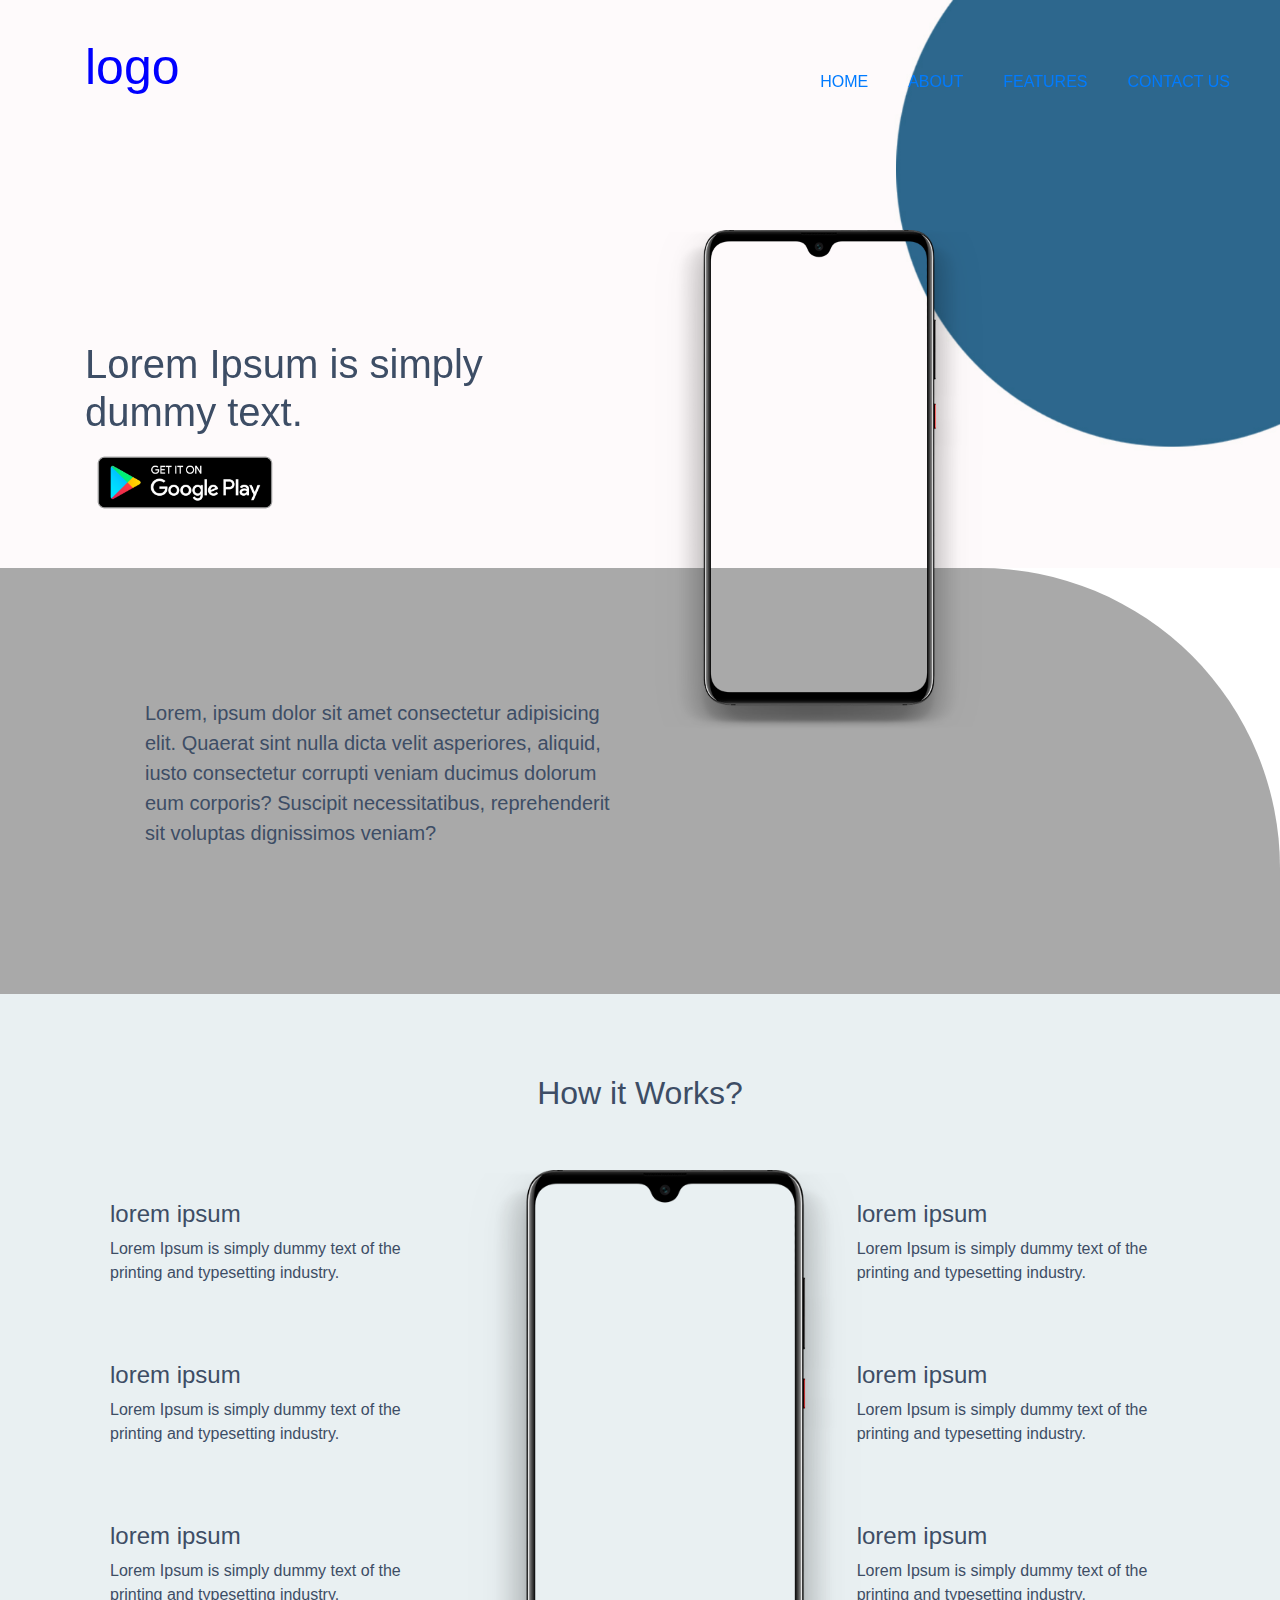
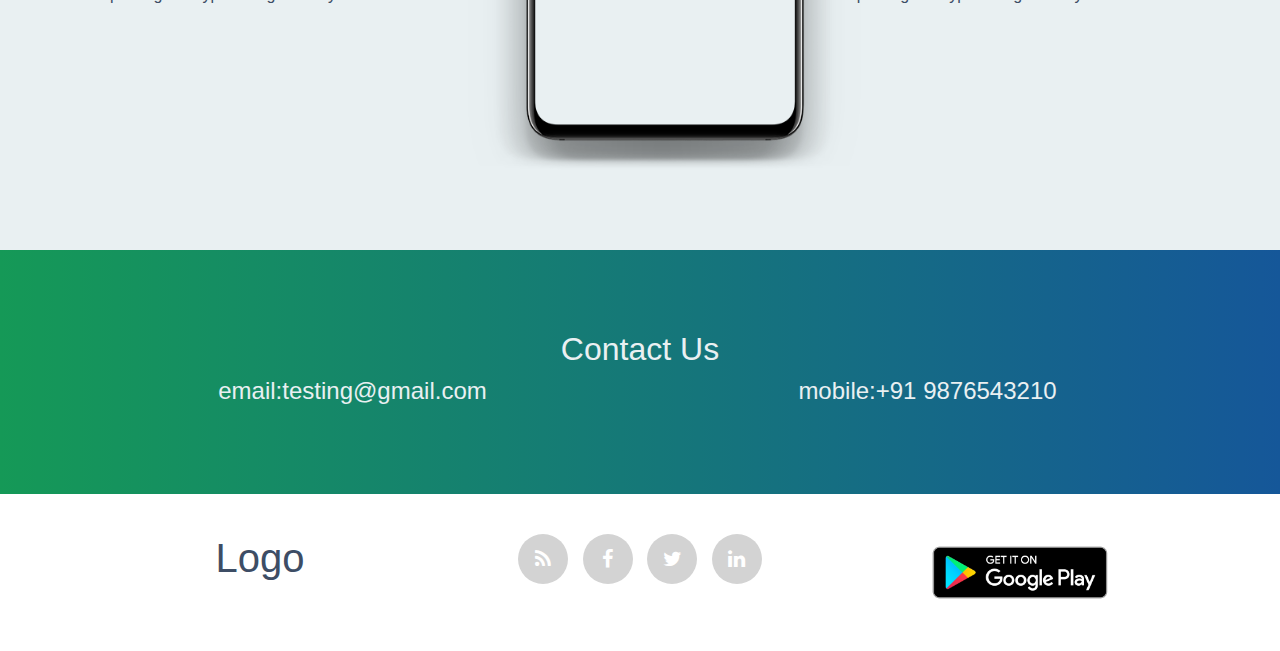
==== index.html @ af3a042c "varadhy" ====
<!DOCTYPE html>
<html>
    <head>
        <title>Varadhy</title>
        <meta charset="utf-8">
        <meta name="viewport" content="width=device-width, initial-scale=1.0">
       <link rel="stylesheet" href="https://stackpath.bootstrapcdn.com/bootstrap/4.3.1/css/bootstrap.min.css">
       <link rel="stylesheet" href="https://maxcdn.bootstrapcdn.com/font-awesome/4.7.0/css/font-awesome.min.css">
       <script src="https://stackpath.bootstrapcdn.com/bootstrap/4.3.1/js/bootstrap.min.js"></script>
<link href="Assets/css/style.css" rel="stylesheet">
        <link href="images/favicon.png" rel="shortcut icon">
        <link href="https://stackpath.bootstrapcdn.com/font-awesome/4.7.0/css/font-awesome.min.css" rel="stylesheet">
       
    </head>
    <body>
        <header id="header">
            <div id='menu-bar' class='animated fadeIn '>
                <div class='container'>
                    <div class='logo'>
                        logo
                    </div>
                    <nav id="nav" class='nav fixed-top'>
                        <ul id="nav-inner"class='nav-inner ml-auto'>
                            <li class='current'><a href="#header">Home</a></li>
                            <li><a href="#about">About</a></li>
                            <li><a href="#features">Features</a></li>
                        <li><a href="#contact">Contact Us</a></li>
                        </ul>
                    </nav>
                </div>
            </div>    
            <div class="container">
			<div class='row'>					
				<div class='main_content col-sm-10 col-sm-offset-1 col-md-7 col-md-offset-0 col-md-push-5 col-lg-6 col-lg-push-6 animated fadeInRight'>
					<h1>Lorem Ipsum is simply dummy text.</h1>
					<div id='header-btn'>	
						<a href="#"><img src="Assets/images/google-play-badge.png"></a>
					</div>
				</div>
				<div class='col-xs-10 col-xs-offset-1 col-sm-6 col-sm-offset-3 col-md-5 col-md-offset-0 col-md-pull-7 col-lg-5 col-lg-pull-6 col-lg-offset-1'>
					<img src="Assets/images/androidmob.png" id='header-img' class='img-responsive animated fadeInUp' alt>
				</div>
			</div>
        </div>

        </header>
        <!--about-->
        <section id="about">
            <div class="container">
                <div class="row" >
                     <!-- <div class="col-md-6">
                        <img src="Assets/images/logo.jpg" src="varadhy" style="width: 200px;">
                     </div> -->
                     <div class="col-md-6  col-sm-12">
                         <p>Lorem, ipsum dolor sit amet consectetur adipisicing elit. Quaerat sint nulla dicta velit asperiores, aliquid, iusto consectetur corrupti veniam ducimus dolorum eum corporis? Suscipit necessitatibus, reprehenderit sit voluptas dignissimos veniam?</p>
                     </div>
                     <div class="col-md-6">
                     </div>
                </div>
            </div>
        </section>
        <!-- features-->
        <section id="features">
            <div class="container">
               <div class='wow fadeInDown'>
				<h2>How it Works?</h2>
			    </div>
			<div class='row features'>	
				<div class='col-sm-12 col-md-4 col-lg-4 left wow fadeInLeft'>
					<div class='row'>
						<div class='col-sm-12 col-md-12 col-lg-12'>
							<h4>lorem ipsum</h4>
							<p>Lorem Ipsum is simply dummy text of the printing and typesetting industry.</p>
						</div>
						<div class='col-sm-12 col-md-12 col-lg-12'>
							<h4>lorem ipsum</h4>
							<p>Lorem Ipsum is simply dummy text of the printing and typesetting industry.</p>
						</div>
						<div class='col-sm-12 col-md-12 col-lg-12'>
							<h4>lorem ipsum</h4>
							<p>Lorem Ipsum is simply dummy text of the printing and typesetting industry.</p>
						</div>
                    </div>
				</div>
                <div class='col-sm-12 col-md-4 col-lg-4'>
                        <img src="Assets/images/androidmob.png" alt="android">
                </div>

                <div class='col-sm-12 col-md-4 col-lg-4 right wow fadeInLeft'>
					<div class='row'>
						<div class='col-sm-12 col-md-12 col-lg-12'>
							<h4>lorem ipsum</h4>
							<p>Lorem Ipsum is simply dummy text of the printing and typesetting industry.</p>
						</div>
						<div class='col-sm-12 col-md-12 col-lg-12'>
							<h4>lorem ipsum</h4>
							<p>Lorem Ipsum is simply dummy text of the printing and typesetting industry.</p>
						</div>
						<div class='col-sm-12 col-md-12 col-lg-12'>
							<h4>lorem ipsum</h4>
							<p>Lorem Ipsum is simply dummy text of the printing and typesetting industry.</p>
						</div>
                    </div>
				</div>

			</div>
				
			</div>   
            </div>
        </section>   


        <section id="contact">
            <div>
                <div>
                    <h2>Contact Us</h2>
                </div>
                <div class="row">
                    <div class="col-md-6" id="email">
                        <h4>email:<span>testing@gmail.com</span></h4>
                    </div>
                    
                    <div class="col-md-6" id="mobile">
                        <h4>mobile:<span>+91 9876543210</span></h4>
                    </div>
                </div>
            </div>

        </section>
        
<footer id='footer'>
    <div class="container">
        <div class="row" style="text-align: center">
            <div class="col-md-4 col-sm-12">
            <!-- <h2><img src="img/logo.png" alt></h2> -->
            <h1>Logo</h1>
            </div>
            <div class="col-md-4 col-sm-12">
            <ul class="social-network social-circle">
                <li><a href="#" class="icoRss" title="Rss"><i class="fa fa-rss"></i></a></li>
                <li><a href="#" class="icoFacebook" title="Facebook"><i class="fa fa-facebook"></i></a></li>
                <li><a href="#" class="icoTwitter" title="Twitter"><i class="fa fa-twitter"></i></a></li>
                <li><a href="#" class="icoLinkedin" title="Linkedin"><i class="fa fa-linkedin"></i></a></li>
            </ul>
            </div>
            <div id="footer_button" class="col-md-4 col-sm-12">
                <a href="#"><img src="Assets/images/google-play-badge.png"></a>
            </div>
        </div>
    </div>
</footer>
<script>
   jQuery(document).ready(function ($) {
        // Scroll to the desired section on click
        // Make sure to add the `data-scroll` attribute to your `<a>` tag.
        // Example: 
        // `<a data-scroll href="#my-section">My Section</a>` will scroll to an element with the id of 'my-section'.
        function scrollToSection(event) {
            event.preventDefault();
            var $section = $($(this).attr('href'));
            $('html, body').animate({
                scrollTop: $section.offset().top
            }, 500);
        }
        $('[data-scroll]').on('click', scrollToSection);
    }(jQuery));
</script>
<script src="Assets/js/jquery.smooth-scroll.min.js" type="text/javascript" ></script>
    </body>
</html>
---- Assets/css/style.css ----
body{
	color:#3d4d65 !important
}

@media only screen and (max-width: 768px) {
	/* For mobile phones: */
	#about{
	margin-top: 500px;
	}
	.features img {
		
		height: 200px;
		width: 250px;	
	}
	#nav{
		display:none;
	}
	#menu-bar  .logo{
	font-size: 50px;
	float: left;
	color: blue;
	position:fixed;
	}
	#contact h4{
		float: left;
	}
}

/**********************
****** Header****
**********************/
header{
    background: url("../images/head.jpg");
	background-size: cover;
	min-height: 568px;
	max-height: 900px;

}
header .container{
	position: relative;
	z-index: 3;
}
#header-img{
	margin: 90px auto -400px;
height:500px;
}

div > a.btn:nth-of-type(2){
	margin-left: 30px;
}
#svg-header{
	position: absolute;
	top: -150%;
	left: -50%;
	width: 200%;
	height: 300%;
	transform: rotate(0deg);
	-webkit-transform: rotate(0deg);
	-ms-transform: rotate(0deg);
	transition: all 1s ease-out;
}

/**********************
******2. Menu Bar****
**********************/
#menu-bar {
	display: block;
	width: 100%;
	height: 100px;
	margin-bottom: 40px;
	padding: 30px  ;
	color: #fff;
	position: relative;
	z-index: 2;
}

#menu-bar  .logo{
	font-size: 50px;
	float: left;
	color: blue;
}

#menu-bar  .logo img{
	position: relative;
	top: 4px;
}
.nav{
	float:right;
	padding: 30px 50px 0 0;
}
.nav ul{
	margin: 0;
}
.nav li{
float: left;
	list-style-type: none;
	margin-left: 40px;
	text-transform: uppercase;
	position: relative;
}
.nav li:not(.current):hover:after {
	opacity: 0.6;
	bottom: -8px;
}
/* #nav{
	margin:0 40px 0 40px;
} */
#nav ul{
	margin: 40px 0 0;
}

/* #nav li a{
	color: #fff;
} */








.main_content {
	margin-top: 200px;
	 
}
.img-responsive {

	margin-bottom: 20px;
}

#header-btn img{
	width:200px;
	align-content: center;	
}


section{
	padding:80px;
}

/**********************
******features****
**********************/

#features{

	background-color:#e9f0f2;
}

#features h2{
	text-align: center;
	padding-bottom: 50px;
}
.features img {
	height: 600px;
	float: left;
	
}

.col-sm-12.col-md-12.col-lg-12 {
	padding: 30px;
}

/**********************
******about****
**********************/
#about {
	background-color: darkgrey;
	border-top-right-radius: 300px;
}
#about h2{
	text-align: center;
}
#about .row{
	padding:50px;
}
#about p{
	font-size: 20px;

}
/**********************
******contact us****
**********************/
#contact{
	background: #159957;
	/* fallback for old browsers */
	background: -webkit-linear-gradient(to right, #159957, #155799);
	/* Chrome 10-25, Safari 5.1-6 */
	background: linear-gradient(to right, #159957, #155799);
	/* W3C, IE 10+/ Edge, Firefox 16+, Chrome 26+, Opera 12+, Safari 7+ */
	color:#e9f0f2;
	 font-family: Verdana, Geneva,sans-serif;
	 text-align: center;
}
#contact h1{
	padding-bottom: 20px;
}
#contact h1{
font-size: 10vw;
}
/**********************
******footer****
**********************/
/* footer social icons */
ul.social-network {
	list-style: none;
	display: inline;
	margin-left:0 !important;
	padding: 0;
}
ul.social-network li {
	display: inline;
	margin: 0 5px;
}


/* footer social icons */
footer{
	margin:40px;
}
#footer_button a img{
	width:200px;
}


.social-network a.icoRss:hover {
	background-color: #F56505;
}
.social-network a.icoFacebook:hover {
	background-color:#3B5998;
}
.social-network a.icoTwitter:hover {
	background-color:#33ccff;
}
.social-network a.icoGoogle:hover {
	background-color:#BD3518;
}
.social-network a.icoVimeo:hover {
	background-color:#0590B8;
}
.social-network a.icoLinkedin:hover {
	background-color:#007bb7;
}
.social-network a.icoRss:hover i, .social-network a.icoFacebook:hover i, .social-network a.icoTwitter:hover i,
.social-network a.icoGoogle:hover i, .social-network a.icoVimeo:hover i, .social-network a.icoLinkedin:hover i {
	color:#fff;
}
a.socialIcon:hover, .socialHoverClass {
	color:#44BCDD;
}

.social-circle li a {
	display:inline-block;
	position:relative;
	margin:0 auto 0 auto;
	-moz-border-radius:50%;
	-webkit-border-radius:50%;
	border-radius:50%;
	text-align:center;
	width: 50px;
	height: 50px;
	font-size:20px;
}
.social-circle li i {
	margin:0;
	line-height:50px;
	text-align: center;
}

.social-circle li a:hover i, .triggeredHover {
	-moz-transform: rotate(360deg);
	-webkit-transform: rotate(360deg);
	-ms--transform: rotate(360deg);
	transform: rotate(360deg);
	-webkit-transition: all 0.2s;
	-moz-transition: all 0.2s;
	-o-transition: all 0.2s;
	-ms-transition: all 0.2s;
	transition: all 0.2s;
}
.social-circle i {
	color: #fff;
	-webkit-transition: all 0.8s;
	-moz-transition: all 0.8s;
	-o-transition: all 0.8s;
	-ms-transition: all 0.8s;
	transition: all 0.8s;
}

.social-circle a {
 background-color: #D3D3D3;   
}
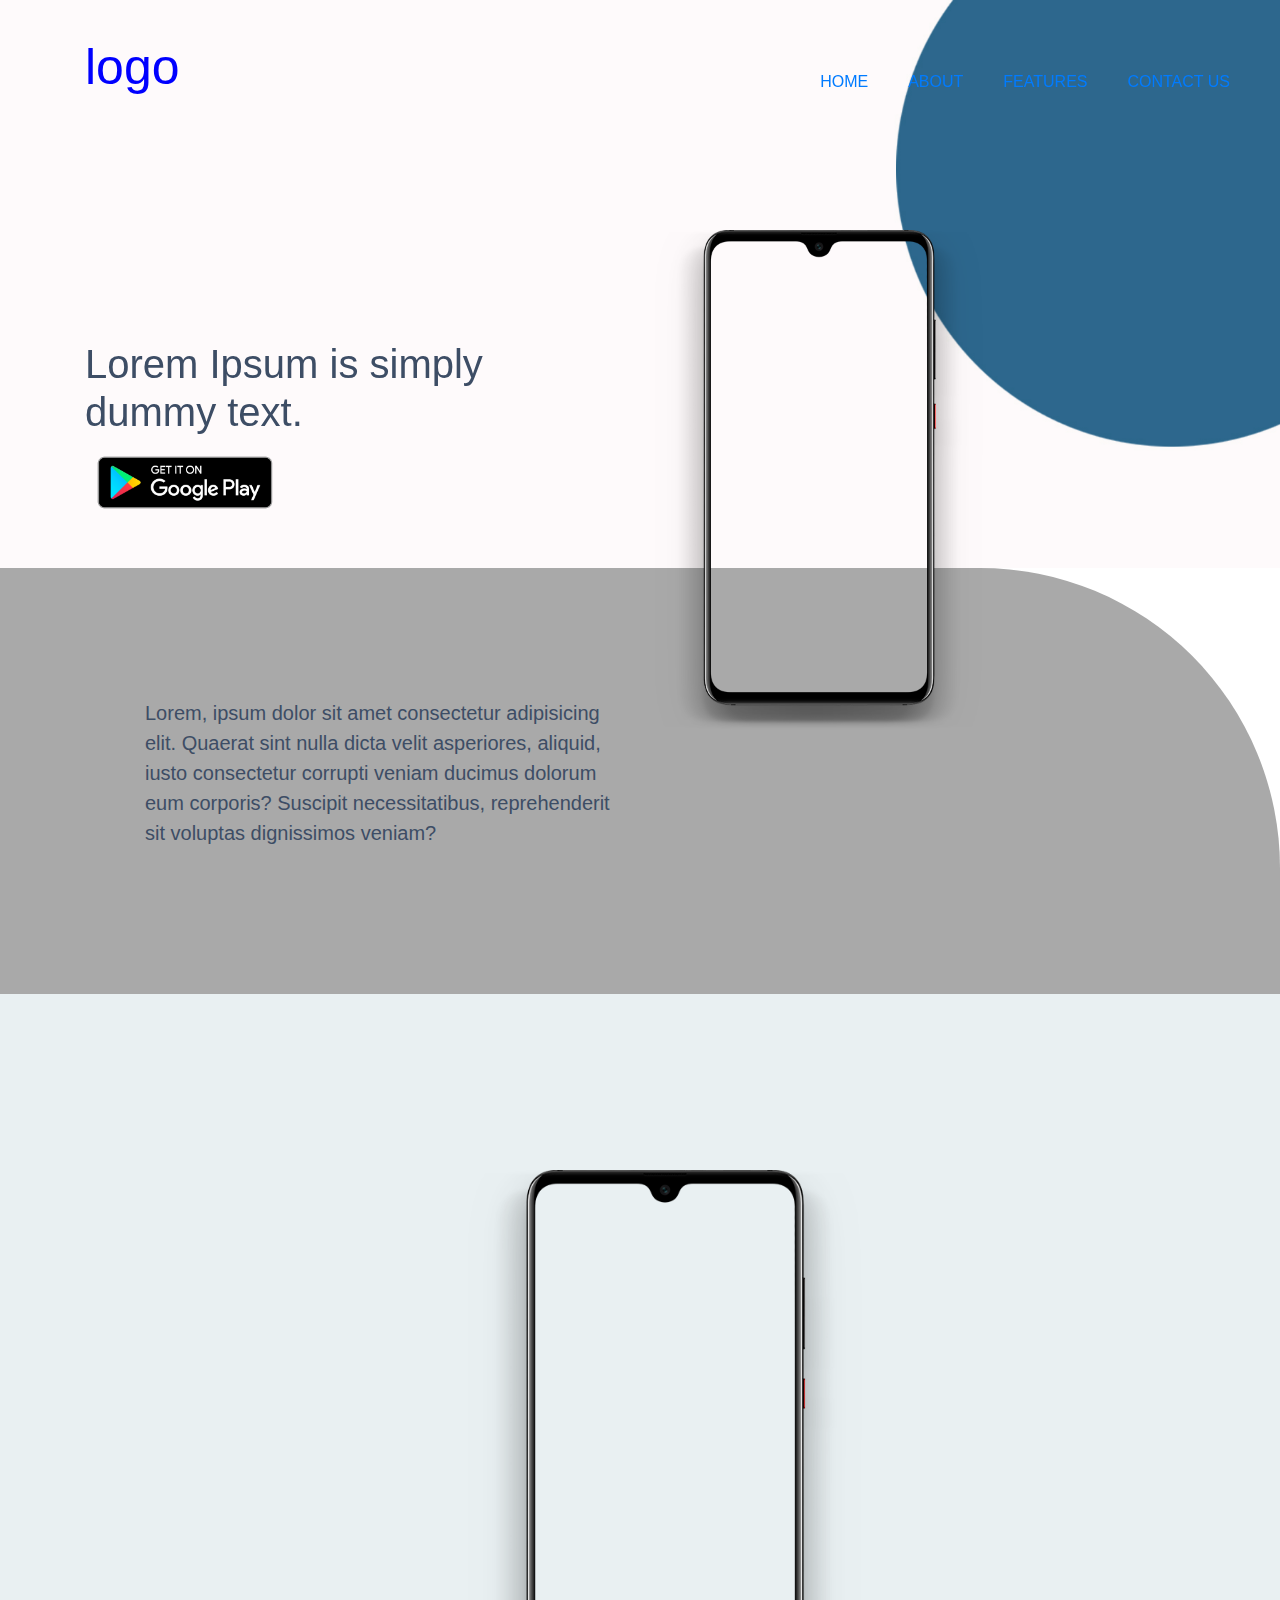
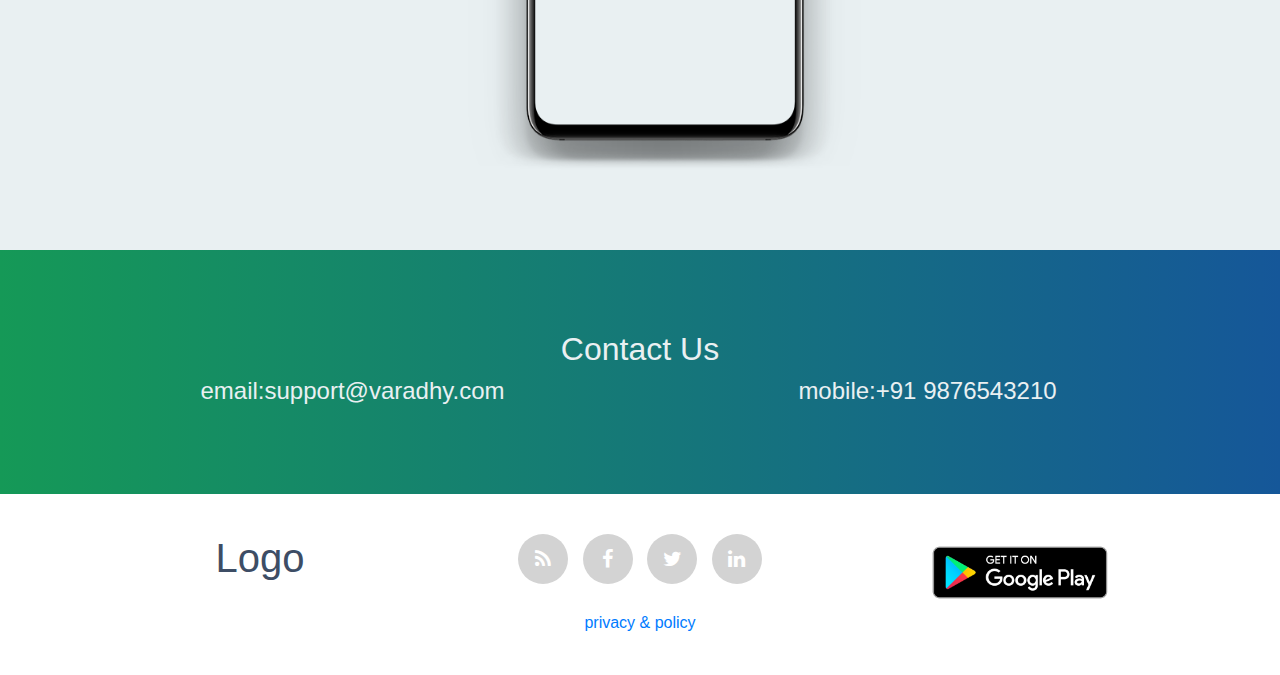
==== commit d225e7c6: "update 5:8" ====
--- a/index.html
+++ b/index.html
@@ -6,13 +6,22 @@
         <meta name="viewport" content="width=device-width, initial-scale=1.0">
        <link rel="stylesheet" href="https://stackpath.bootstrapcdn.com/bootstrap/4.3.1/css/bootstrap.min.css">
        <link rel="stylesheet" href="https://maxcdn.bootstrapcdn.com/font-awesome/4.7.0/css/font-awesome.min.css">
-       <script src="https://stackpath.bootstrapcdn.com/bootstrap/4.3.1/js/bootstrap.min.js"></script>
-<link href="Assets/css/style.css" rel="stylesheet">
+        <script src="https://stackpath.bootstrapcdn.com/bootstrap/4.3.1/js/bootstrap.min.js"></script>
+
         <link href="images/favicon.png" rel="shortcut icon">
         <link href="https://stackpath.bootstrapcdn.com/font-awesome/4.7.0/css/font-awesome.min.css" rel="stylesheet">
-       
+        <link href="Assets/css/style.css" rel="stylesheet">
+        <link rel="stylesheet" href="https://unpkg.com/aos@next/dist/aos.css"/>
+    <script>
+        $(window).on('load', function () { // makes sure the whole site is loaded 
+           var loader=document.getElementById('loading');   
+           loader.style.display='none';
+        })
+    </script>
     </head>
     <body>
+        <!-- <div id="loading">
+        </div> -->
         <header id="header">
             <div id='menu-bar' class='animated fadeIn '>
                 <div class='container'>
@@ -33,11 +42,11 @@
 			<div class='row'>					
 				<div class='main_content col-sm-10 col-sm-offset-1 col-md-7 col-md-offset-0 col-md-push-5 col-lg-6 col-lg-push-6 animated fadeInRight'>
 					<h1>Lorem Ipsum is simply dummy text.</h1>
-					<div id='header-btn'>	
-						<a href="#"><img src="Assets/images/google-play-badge.png"></a>
+					<div data-aos="fade-left" data-aos-duration="1000" data-aos-mirror="true" data id='header-btn' >	
+						<a href="https://play.google.com/store/apps/details?id=com.varadhy&hl=en_US"><img  src="Assets/images/google-play-badge.png"></a>
 					</div>
 				</div>
-				<div class='col-xs-10 col-xs-offset-1 col-sm-6 col-sm-offset-3 col-md-5 col-md-offset-0 col-md-pull-7 col-lg-5 col-lg-pull-6 col-lg-offset-1'>
+				<div data-aos="fade-right" data-aos-duration="1000" class='col-xs-10 col-xs-offset-1 col-sm-6 col-sm-offset-3 col-md-5 col-md-offset-0 col-md-pull-7 col-lg-5 col-lg-pull-6 col-lg-offset-1'>
 					<img src="Assets/images/androidmob.png" id='header-img' class='img-responsive animated fadeInUp' alt>
 				</div>
 			</div>
@@ -62,21 +71,21 @@
         <!-- features-->
         <section id="features">
             <div class="container">
-               <div class='wow fadeInDown'>
+               <div data-aos="fade-in" data-aos-duration="1000">
 				<h2>How it Works?</h2>
 			    </div>
 			<div class='row features'>	
 				<div class='col-sm-12 col-md-4 col-lg-4 left wow fadeInLeft'>
 					<div class='row'>
-						<div class='col-sm-12 col-md-12 col-lg-12'>
+						<div  data-aos='fade-up' data-aos-duration="1000" class='col-sm-12 col-md-12 col-lg-12'>
 							<h4>lorem ipsum</h4>
 							<p>Lorem Ipsum is simply dummy text of the printing and typesetting industry.</p>
 						</div>
-						<div class='col-sm-12 col-md-12 col-lg-12'>
+						<div data-aos="fade" data-aos-duration="1000" class='col-sm-12 col-md-12 col-lg-12'>
 							<h4>lorem ipsum</h4>
 							<p>Lorem Ipsum is simply dummy text of the printing and typesetting industry.</p>
 						</div>
-						<div class='col-sm-12 col-md-12 col-lg-12'>
+						<div data-aos="fade-down" data-aos-duration="1000" class='col-sm-12 col-md-12 col-lg-12'>
 							<h4>lorem ipsum</h4>
 							<p>Lorem Ipsum is simply dummy text of the printing and typesetting industry.</p>
 						</div>
@@ -88,15 +97,15 @@
 
                 <div class='col-sm-12 col-md-4 col-lg-4 right wow fadeInLeft'>
 					<div class='row'>
-						<div class='col-sm-12 col-md-12 col-lg-12'>
+						<div data-aos="fade-up" data-aos-duration="1000" class='col-sm-12 col-md-12 col-lg-12'>
 							<h4>lorem ipsum</h4>
 							<p>Lorem Ipsum is simply dummy text of the printing and typesetting industry.</p>
 						</div>
-						<div class='col-sm-12 col-md-12 col-lg-12'>
+						<div data-aos="fade" data-aos-duration="1000"class='col-sm-12 col-md-12 col-lg-12'>
 							<h4>lorem ipsum</h4>
 							<p>Lorem Ipsum is simply dummy text of the printing and typesetting industry.</p>
 						</div>
-						<div class='col-sm-12 col-md-12 col-lg-12'>
+						<div data-aos="fade-down" data-aos-duration="1000" class='col-sm-12 col-md-12 col-lg-12'>
 							<h4>lorem ipsum</h4>
 							<p>Lorem Ipsum is simply dummy text of the printing and typesetting industry.</p>
 						</div>
@@ -117,7 +126,7 @@
                 </div>
                 <div class="row">
                     <div class="col-md-6" id="email">
-                        <h4>email:<span>testing@gmail.com</span></h4>
+                        <h4>email:<span>support@varadhy.com</span></h4>
                     </div>
                     
                     <div class="col-md-6" id="mobile">
@@ -144,27 +153,22 @@
             </ul>
             </div>
             <div id="footer_button" class="col-md-4 col-sm-12">
-                <a href="#"><img src="Assets/images/google-play-badge.png"></a>
+                <a href="https://play.google.com/store/apps/details?id=com.varadhy&hl=en_US"><img src="Assets/images/google-play-badge.png"></a>
             </div>
+        </div>
+        <div id="privacy">
+            <a href="./privacy.html">privacy & policy</a>
         </div>
     </div>
 </footer>
+
+
+<script src="Assets/js/jquery.smooth-scroll.min.js" type="text/javascript" ></script>
+
+<script src="https://unpkg.com/aos@next/dist/aos.js"></script>
 <script>
-   jQuery(document).ready(function ($) {
-        // Scroll to the desired section on click
-        // Make sure to add the `data-scroll` attribute to your `<a>` tag.
-        // Example: 
-        // `<a data-scroll href="#my-section">My Section</a>` will scroll to an element with the id of 'my-section'.
-        function scrollToSection(event) {
-            event.preventDefault();
-            var $section = $($(this).attr('href'));
-            $('html, body').animate({
-                scrollTop: $section.offset().top
-            }, 500);
-        }
-        $('[data-scroll]').on('click', scrollToSection);
-    }(jQuery));
+    AOS.init();
+    
 </script>
-<script src="Assets/js/jquery.smooth-scroll.min.js" type="text/javascript" ></script>
-    </body>
+</body>
 </html>--- a/Assets/css/style.css
+++ b/Assets/css/style.css
@@ -1,9 +1,20 @@
 body{
 	color:#3d4d65 !important
 }
+#loading{
+	position:fixed;
+	width:10%;
+	height:100vh;
+	background:#fff url("../images/192.svg") no-repeat center;
+	z-index: 9999;
+	left:50%;
+}
 
 @media only screen and (max-width: 768px) {
 	/* For mobile phones: */
+	#loading{
+	width:20%;
+	}
 	#about{
 	margin-top: 500px;
 	}
@@ -279,6 +290,7 @@
 	-ms-transition: all 0.2s;
 	transition: all 0.2s;
 }
+
 .social-circle i {
 	color: #fff;
 	-webkit-transition: all 0.8s;
@@ -291,3 +303,7 @@
 .social-circle a {
  background-color: #D3D3D3;   
 }
+
+#privacy{
+	text-align: center;
+}
